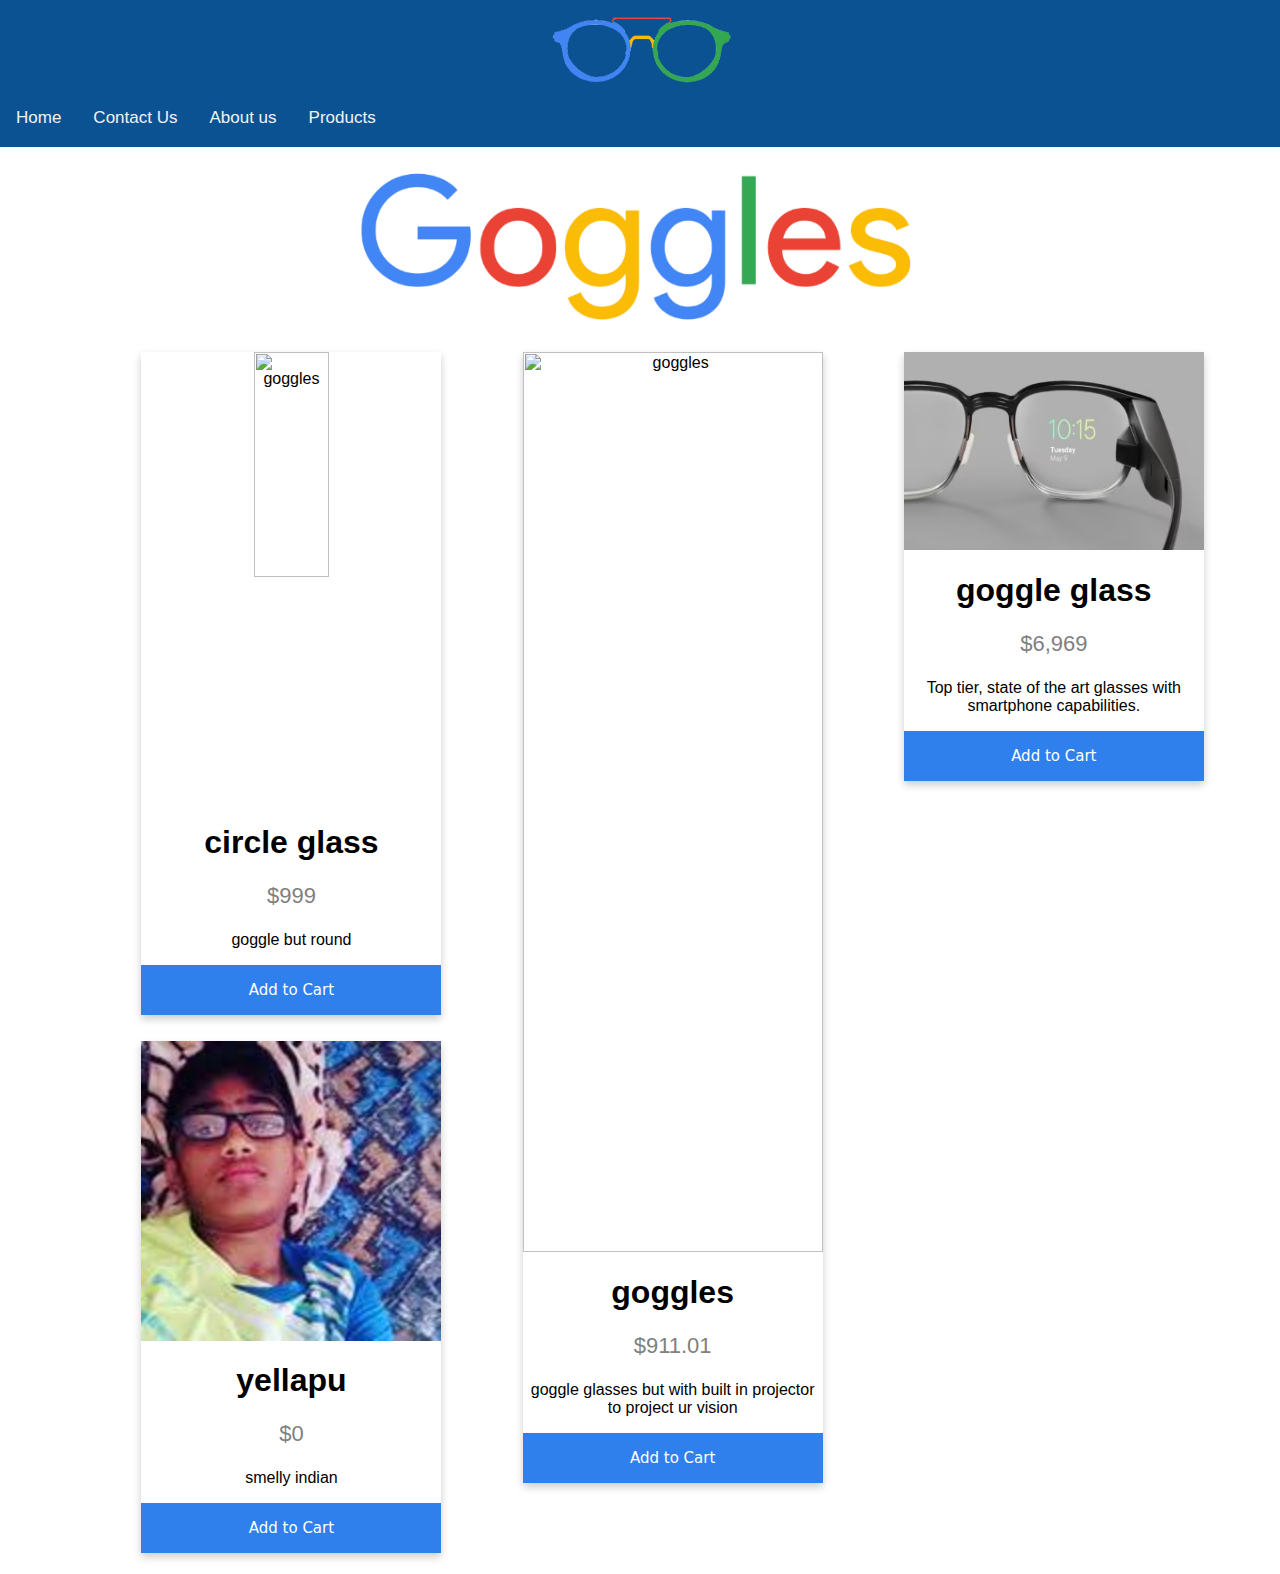
==== products.html @ 3f14ba58 "Add files via upload" ====
<!doctype>
<html>
	<head>
	<style>
	body
		{
		
		}
		.topphoto
		{
		background-image: url("images/goo.png");
		height: 200px;
		background-position: center;
		background-repeat: no-repeat;
		background-size:contain ;
		position: relative;
		}
		
		.column {
		float: right;
		  width: 29%;
		  padding:5px;
		}

		.card 
		{
		 box-shadow: 0 4px 8px 0 rgba(0, 0, 0, 0.2);
		 max-width: 300px;
		 margin: contain;
		 text-align: center;
		 font-family: arial;
		}

		.price 
			{
		  color: grey;
		  font-size: 22px;
		}

		.card button {
  appearance: none;
  backface-visibility: hidden;
  background-color: #2f80ed;
  border-style: none;
  box-shadow: none;
  box-sizing: border-box;
  color: #fff;
  cursor: pointer;
  display: inline-block;
  font-family: Inter,-apple-system,system-ui,"Segoe UI",Helvetica,Arial,sans-serif;
  font-size: 15px;
  font-weight: 500;
  height: 50px;
  letter-spacing: normal;
  line-height: 1.5;
  outline: none;
  overflow: hidden;
  padding: 14px 30px;
  position: relative;
  text-align: center;
  text-decoration: none;
  transform: translate3d(0, 0, 0);
  transition: all .3s;
  user-select: none;
  -webkit-user-select: none;
  touch-action: manipulation;
  vertical-align: top;
  white-space: nowrap;
  width:100%;
}

.button :hover {
  background-color: #1366d6;
  box-shadow: rgba(0, 0, 0, .05) 0 5px 30px, rgba(0, 0, 0, .05) 0 1px 4px;
  opacity: 1;
  transform: translateY(0);
  transition-duration: .35s;
}

.button :hover:after {
  opacity: .5;
}

.button :active {
  box-shadow: rgba(0, 0, 0, .1) 0 3px 6px 0, rgba(0, 0, 0, .1) 0 0 10px 0, rgba(0, 0, 0, .1) 0 1px 4px -1px;
  transform: translateY(2px);
  transition-duration: .35s;
}

.button :active:after {
  opacity: 1;
}

@media (min-width: 768px) {
  .button-65 {
    padding: 14px 22px;
    width: 176px;
  }
}
		}

		.card button:hover {
		  opacity: 0.7;
		}
	</style>
		<title>project</title>
		<link rel="stylesheet" href="style.css">
		<link rel="stylesheet" 
		href="https://cdnjs.cloudflare.com/ajax/libs/font-awesome/4.7.0/css/font-awesome.min.css">
		
	</head>
	
	<body>
		<div class="header">
			<img src="images/goo2.png" alt="goggle logo" style="width:20%">
		</div>
		
	<div class="topnav" id="navbar">	
		<a href="javascript:void(0);" class="icon" onclick="myFunction()"></a>
				  <a href="index.html">Home</a>
				  <a href="#contact">Contact Us</a>
				  <a href="#about us">About us</a>
				  <a href="products.html">Products</a>
				</div>
	
<div class="content">
	
		<div class="topphoto"></div>
	
	<div class="column">
		<div class="card">
			<img src="images/glasses.png" alt="goggles" style="width:100%; height: 22%">
			  <h1>goggle glass</h1>
			  <p class="price">$6,969</p>
			  <p>Top tier, state of the art glasses with smartphone capabilities.</p>
			  <p><button>Add to Cart</button></p>
		</div>
	</div>

	<div class="column">
		<div class="card">
			<img src="images/glasses2.jpg" alt="goggles" style="width:100%">
			  <h1>goggles</h1>
			  <p class="price">$911.01</p>
			  <p>goggle glasses but with built in projector to project ur vision</p>
			  <p><button>Add to Cart</button></p>
		</div>
	</div>
	
	<div class="column">
		<div class="card">
			<img src="images/gojo.jpg" alt="goggles" style="width:50%">
			  <h1>circle glass</h1>
			  <p class="price">$999</p>
			  <p>goggle but round</p>
			  <p><button>Add to Cart</button></p>
		</div>
	</div>
	
	<div class="column">
		<div class="card">
			<img src="images/yes2.jpg" alt="goggles" style="width:100%">
			  <h1>yellapu</h1>
			  <p class="price">$0</p>
			  <p>smelly indian</p>
			  <p><button>Add to Cart</button></p>
		</div>
	</div>
	
</div>
	<script>
window.onscroll = function() {myFunction()};

var navbar = document.getElementById("navbar");
var sticky = navbar.offsetTop;

function myFunction() {
  if (window.pageYOffset >= sticky) {
    navbar.classList.add("sticky")
  } else {
    navbar.classList.remove("sticky");
  }
}
	</script>
	


	
	</body>
</html>
---- style.css ----
body {
  margin: 0;
  font-family: Arial, Helvetica, sans-serif;
  background-color: white;
}
.header {
  background-color: #0B5293;
  padding: 0px;
  text-align: center;
}
.topnav {
  background-color: #0B5293;
  overflow: hidden;
  z-index: 999;
}

.topnav a {
  float: left;
  display: block;
  color: #f2f2f2;
  text-align: center;
  padding: 14px 16px;
  text-decoration: none;
  font-size: 17px;
  border-bottom: 5px solid transparent;
}

.topnav a:hover, .dropdown:hover .dropbtn {
  border-bottom: 5px solid #7ED0FF;
}

.topnav a.active {
  border-bottom: 5px solid #7ED0FF;
}

.topnav .icon {
  display: none;
}

.sticky {
  position: fixed;
  top: 0;
  width: 100%;
}

.sticky + .content {
  padding-top: 60px;
}

.dropdown {
  float: left;
  overflow: hidden;
}

.dropdown .dropbtn {
  font-size: 16px;
  border: none;
  outline: none;
  color: white;
  padding: 14px 16px;
  background-color: inherit;
  font-family: inherit;
  margin: 0;
}

.dropdown-content {
  display: none;
  position: absolute;
  background-color: #f9f9f9;
  min-width: 160px;
  box-shadow: 0px 8px 16px 0px rgba(0, 0, 0, 0.2);
  z-index: 9999;
}

.sticky .dropdown-content {
  display: block !important;
}

.dropdown-content a {
  float: none;
  color: black;
  padding: 12px 16px;
  text-decoration: none;
  display: block;
  text-align: left;
}

.dropdown-content a:hover {
  background-color: #ddd;
}

@media screen and (max-width: 600px) {
  .topnav a:not(:first-child) {
    display: none;
  }

  .topnav a.icon {
    float: right;
    display: block;
  }

  .topnav.responsive {
    position: relative;
  }

  .topnav.responsive a.icon {
    position: absolute;
    right: 0;
    top: 0;
  }

  .topnav.responsive a {
    float: none;
    display: block;
    text-align: left;
  }
}

.topnav.sticky .dropdown:hover .dropdown-content,
.topnav .dropdown:hover .dropdown-content {
  display: block;
}
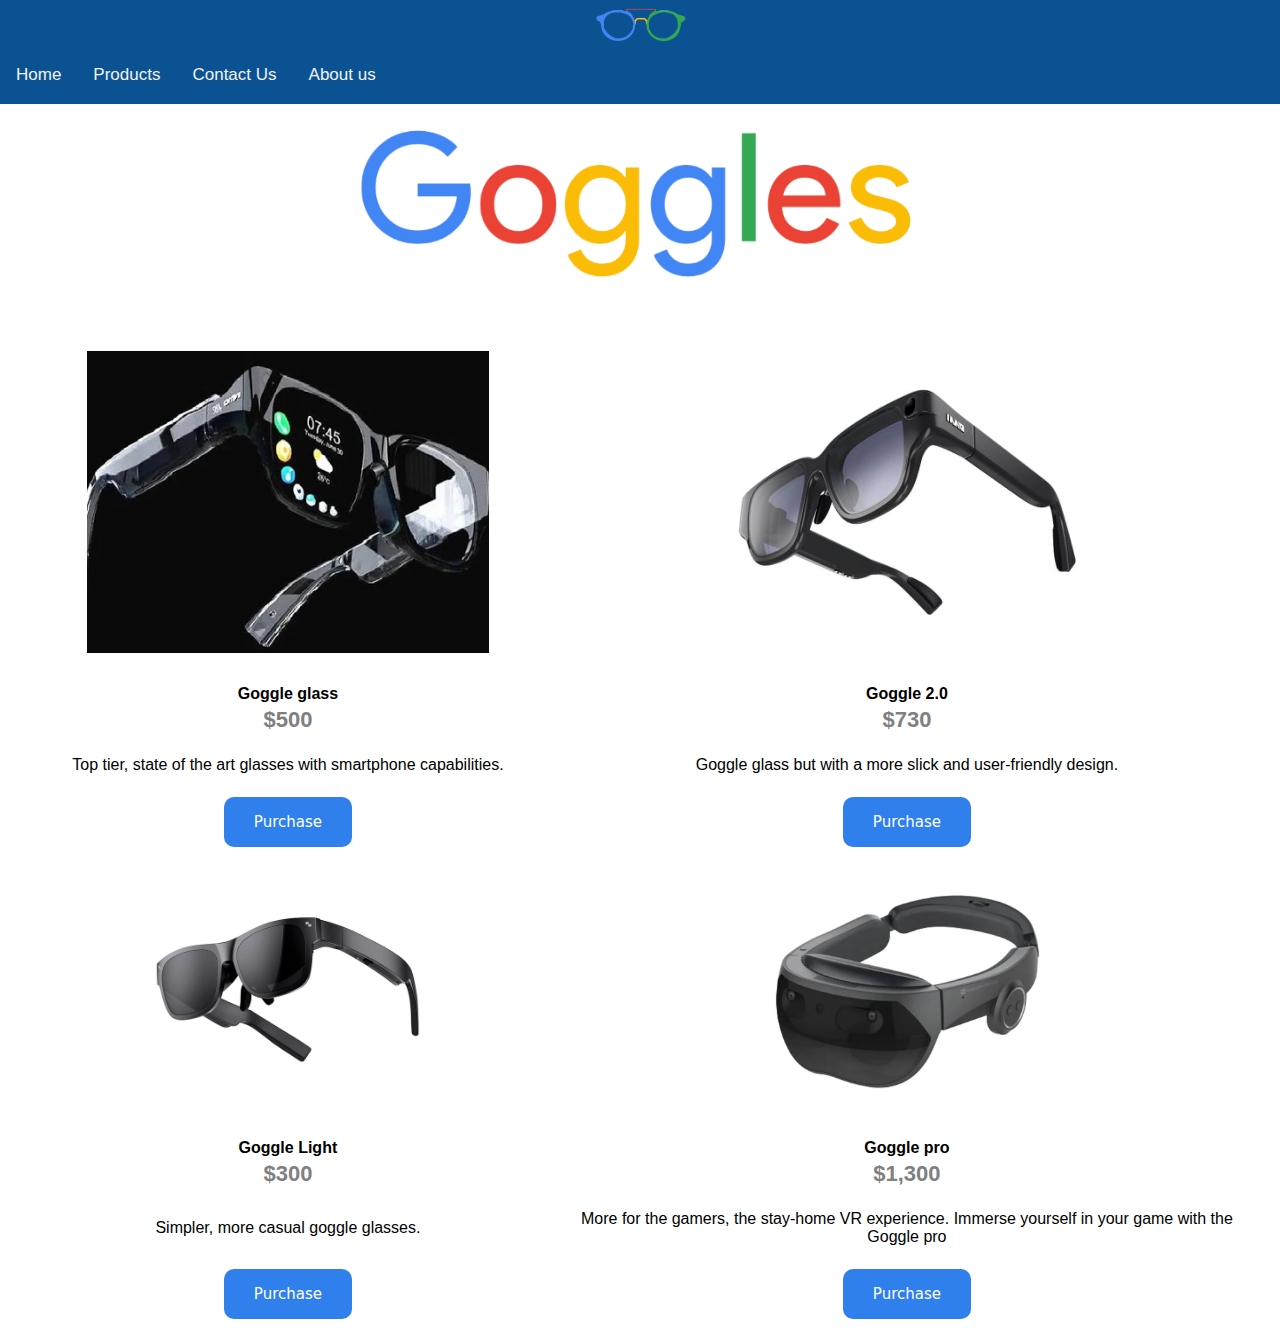
==== commit 0d4586e2: "Update products.html" ====
--- a/products.html
+++ b/products.html
@@ -1,190 +1,187 @@
-<!doctype>
-<html>
-	<head>
-	<style>
-	body
-		{
-		
-		}
-		.topphoto
-		{
-		background-image: url("images/goo.png");
-		height: 200px;
-		background-position: center;
-		background-repeat: no-repeat;
-		background-size:contain ;
-		position: relative;
-		}
-		
-		.column {
-		float: right;
-		  width: 29%;
-		  padding:5px;
-		}
+<!DOCTYPE html>
+<html lang="en">
 
-		.card 
-		{
-		 box-shadow: 0 4px 8px 0 rgba(0, 0, 0, 0.2);
-		 max-width: 300px;
-		 margin: contain;
-		 text-align: center;
-		 font-family: arial;
-		}
+<head>
+    <meta charset="UTF-8">
+    <meta name="viewport" content="width=device-width, initial-scale=1.0">
+    <title>Project</title>
+    <link rel="stylesheet" href="style.css">
+    <style>
+        .topphoto {
+            background-image: url("images/goo.png");
+            height: 200px;
+            background-position: center;
+            background-repeat: no-repeat;
+            background-size: contain;
+            position: relative;
+        }
 
-		.price 
-			{
-		  color: grey;
-		  font-size: 22px;
-		}
+        .th,
+        table,
+        td {
+            padding: 20px;
+            margin-left: auto;
+            margin-right: auto;
+        }
 
-		.card button {
-  appearance: none;
-  backface-visibility: hidden;
-  background-color: #2f80ed;
-  border-style: none;
-  box-shadow: none;
-  box-sizing: border-box;
-  color: #fff;
-  cursor: pointer;
-  display: inline-block;
-  font-family: Inter,-apple-system,system-ui,"Segoe UI",Helvetica,Arial,sans-serif;
-  font-size: 15px;
-  font-weight: 500;
-  height: 50px;
-  letter-spacing: normal;
-  line-height: 1.5;
-  outline: none;
-  overflow: hidden;
-  padding: 14px 30px;
-  position: relative;
-  text-align: center;
-  text-decoration: none;
-  transform: translate3d(0, 0, 0);
-  transition: all .3s;
-  user-select: none;
-  -webkit-user-select: none;
-  touch-action: manipulation;
-  vertical-align: top;
-  white-space: nowrap;
-  width:100%;
-}
+        td {
+            text-align: center;
+        }
 
-.button :hover {
-  background-color: #1366d6;
-  box-shadow: rgba(0, 0, 0, .05) 0 5px 30px, rgba(0, 0, 0, .05) 0 1px 4px;
-  opacity: 1;
-  transform: translateY(0);
-  transition-duration: .35s;
-}
+        .price {
+            color: grey;
+            font-size: 22px;
+        }
 
-.button :hover:after {
-  opacity: .5;
-}
+        .button {
+            appearance: none;
+            backface-visibility: hidden;
+            background-color: #2f80ed;
+            border-style: none;
+            border-radius: 10px;
+            box-shadow: none;
+            box-sizing: border-box;
+            color: #fff;
+            cursor: pointer;
+            display: inline-block;
+            font-family: Inter, -apple-system, system-ui, "Segoe UI", Helvetica, Arial, sans-serif;
+            font-size: 15px;
+            font-weight: 500;
+            height: 50px;
+            letter-spacing: normal;
+            line-height: 1.5;
+            outline: none;
+            overflow: hidden;
+            padding: 14px 30px;
+            position: relative;
+            text-align: center;
+            text-decoration: none;
+            transform: translate3d(0, 0, 0);
+            transition: all .3s;
+            user-select: none;
+            -webkit-user-select: none;
+            touch-action: manipulation;
+            vertical-align: top;
+            white-space: nowrap;
+        }
 
-.button :active {
-  box-shadow: rgba(0, 0, 0, .1) 0 3px 6px 0, rgba(0, 0, 0, .1) 0 0 10px 0, rgba(0, 0, 0, .1) 0 1px 4px -1px;
-  transform: translateY(2px);
-  transition-duration: .35s;
-}
+        .button:hover {
+            background-color: #1366d6;
+            box-shadow: rgba(0, 0, 0, .05) 0 5px 30px, rgba(0, 0, 0, .05) 0 1px 4px;
+            opacity: 1;
+            transform: translateY(0);
+            transition-duration: .35s;
+        }
 
-.button :active:after {
-  opacity: 1;
-}
+        .button:hover:after {
+            opacity: .5;
+        }
 
-@media (min-width: 768px) {
-  .button-65 {
-    padding: 14px 22px;
-    width: 176px;
-  }
-}
-		}
+        .button:active {
+            box-shadow: rgba(0, 0, 0, .1) 0 3px 6px 0, rgba(0, 0, 0, .1) 0 0 10px 0, rgba(0, 0, 0, .1) 0 1px 4px -1px;
+            transform: translateY(2px);
+            transition-duration: .35s;
+        }
 
-		.card button:hover {
-		  opacity: 0.7;
-		}
-	</style>
-		<title>project</title>
-		<link rel="stylesheet" href="style.css">
-		<link rel="stylesheet" 
-		href="https://cdnjs.cloudflare.com/ajax/libs/font-awesome/4.7.0/css/font-awesome.min.css">
-		
-	</head>
-	
-	<body>
-		<div class="header">
-			<img src="images/goo2.png" alt="goggle logo" style="width:20%">
-		</div>
-		
-	<div class="topnav" id="navbar">	
-		<a href="javascript:void(0);" class="icon" onclick="myFunction()"></a>
-				  <a href="index.html">Home</a>
-				  <a href="#contact">Contact Us</a>
-				  <a href="#about us">About us</a>
-				  <a href="products.html">Products</a>
-				</div>
-	
-<div class="content">
-	
-		<div class="topphoto"></div>
-	
-	<div class="column">
-		<div class="card">
-			<img src="images/glasses.png" alt="goggles" style="width:100%; height: 22%">
-			  <h1>goggle glass</h1>
-			  <p class="price">$6,969</p>
-			  <p>Top tier, state of the art glasses with smartphone capabilities.</p>
-			  <p><button>Add to Cart</button></p>
-		</div>
-	</div>
+        .button:active:after {
+            opacity: 1;
+        }
 
-	<div class="column">
-		<div class="card">
-			<img src="images/glasses2.jpg" alt="goggles" style="width:100%">
-			  <h1>goggles</h1>
-			  <p class="price">$911.01</p>
-			  <p>goggle glasses but with built in projector to project ur vision</p>
-			  <p><button>Add to Cart</button></p>
-		</div>
-	</div>
-	
-	<div class="column">
-		<div class="card">
-			<img src="images/gojo.jpg" alt="goggles" style="width:50%">
-			  <h1>circle glass</h1>
-			  <p class="price">$999</p>
-			  <p>goggle but round</p>
-			  <p><button>Add to Cart</button></p>
-		</div>
-	</div>
-	
-	<div class="column">
-		<div class="card">
-			<img src="images/yes2.jpg" alt="goggles" style="width:100%">
-			  <h1>yellapu</h1>
-			  <p class="price">$0</p>
-			  <p>smelly indian</p>
-			  <p><button>Add to Cart</button></p>
-		</div>
-	</div>
-	
-</div>
-	<script>
-window.onscroll = function() {myFunction()};
+        @media (min-width: 768px) {
+            .button-65 {
+                padding: 14px 22px;
+                width: 176px;
+            }
+        }
 
-var navbar = document.getElementById("navbar");
-var sticky = navbar.offsetTop;
+        .button:hover {
+            opacity: 0.7;
+        }
+    </style>
+</head>
 
-function myFunction() {
-  if (window.pageYOffset >= sticky) {
-    navbar.classList.add("sticky")
-  } else {
-    navbar.classList.remove("sticky");
-  }
-}
-	</script>
-	
+<body>
+    <div class="header">
+        <img src="images/goo2.png" alt="goggle logo" style="width:10%">
+    </div>
+
+    <div class="topnav" id="navbar">
+        <a href="javascript:void(0);" class="icon" onclick="myFunction()"></a>
+        <a href="index.html">Home</a>
+        <a href="products.html">Products</a>
+        <a href="contactus.html">Contact Us</a>
+        <a href="aboutus.html">About us</a>
+       
+    </div>
+
+    <div class="content">
+        <div class="topphoto"></div>
+
+        <table>
+            <tr>
+                <th> <img src="images/prod1.png" alt="goggles" style="width:76%"> </th>
+                <th> <img src="images/prod2.png" alt="goggles" style="width:50%"> </th>
+            </tr>
+            <tr>
+                <th>Goggle glass</th>
+                <th>Goggle 2.0</th>
+            </tr>
+            <tr>
+                <th class="price">$500</th>
+                <th class="price">$730</th>
+            </tr>
+            <tr>
+                <td>Top tier, state of the art glasses with smartphone capabilities.</td>
+                <td>Goggle glass but with a more slick and user-friendly design.</td>
+            </tr>
+            <tr>
+                <th> <a href="https://www.ebay.com/itm/125758991844" class="button">Purchase</a> </th>
+                <th> <a href="https://www.ebay.com/itm/404148985243" class="button">Purchase</a> </th>
+            </tr>
+            <tr>
+                <th> <img src="images/prod3.png" alt="goggles" style="width:50%"> </th>
+                <th> <img src="images/prod4.png" alt="goggles" style="width:40%"> </th>
+            </tr>
+            <tr>
+                <th>Goggle Light</th>
+                <th>Goggle pro</th>
+            </tr>
+            <tr>
+                <th class="price">$300</th>
+                <th class="price">$1,300</th>
+            </tr>
+            <tr>
+                <td>Simpler, more casual goggle glasses.</td>
+                <td>More for the gamers, the stay-home VR experience. Immerse yourself in your game with the Goggle pro</td>
+            </tr>
+            <tr>
+                <th><a href="https://ebuy7.com/[base64].html?srsltid=AfmBOoos9A6SvynACsBQoeG-bTwTbNNE7V6VBssOEko5jnEeOnmBxh_DI60"
+                        class="button">Purchase</a></th>
+                <th><a href="https://www.dhgate.com/product/yingchuang-action-one-pro-head-mounted-mixed/872906456.html?f=bm%7CGMC%7C%7Bifdyn:dyn%7D%7Bifpla:pla%7D%7Bifdbm:DBM%7D%7C%7Bcampaignid%7D%7C%7Badgroupid%7D%7C872906456%7C%7Btargetid%7D%7C108018001%7CUS%7Canjoushop%7C%7Bdevice%7D%7C2%7C%7Bgclid%7D%7C&utm_source=%7Bifdyn:dyn%7D%7Bifpla:pla%7D%7Bifdbm:DBM%7D&utm_medium=GMC&utm_campaign=anjoushop&utm_term=872906456"
+                        class="button">Purchase</a></th>
+            </tr>
+        </table>
+    </div>
+
+    <script>
+        window.onscroll = function () {
+            myFunction()
+        };
+
+        var navbar = document.getElementById("navbar");
+        var sticky = navbar.offsetTop;
+
+        function myFunction() {
+            if (window.pageYOffset >= sticky) {
+                navbar.classList.add("sticky")
+            } else {
+                navbar.classList.remove("sticky");
+            }
+        }
+    </script>
+</body>
+
+</html>
 
 
-	
-	</body>
-</html>+
